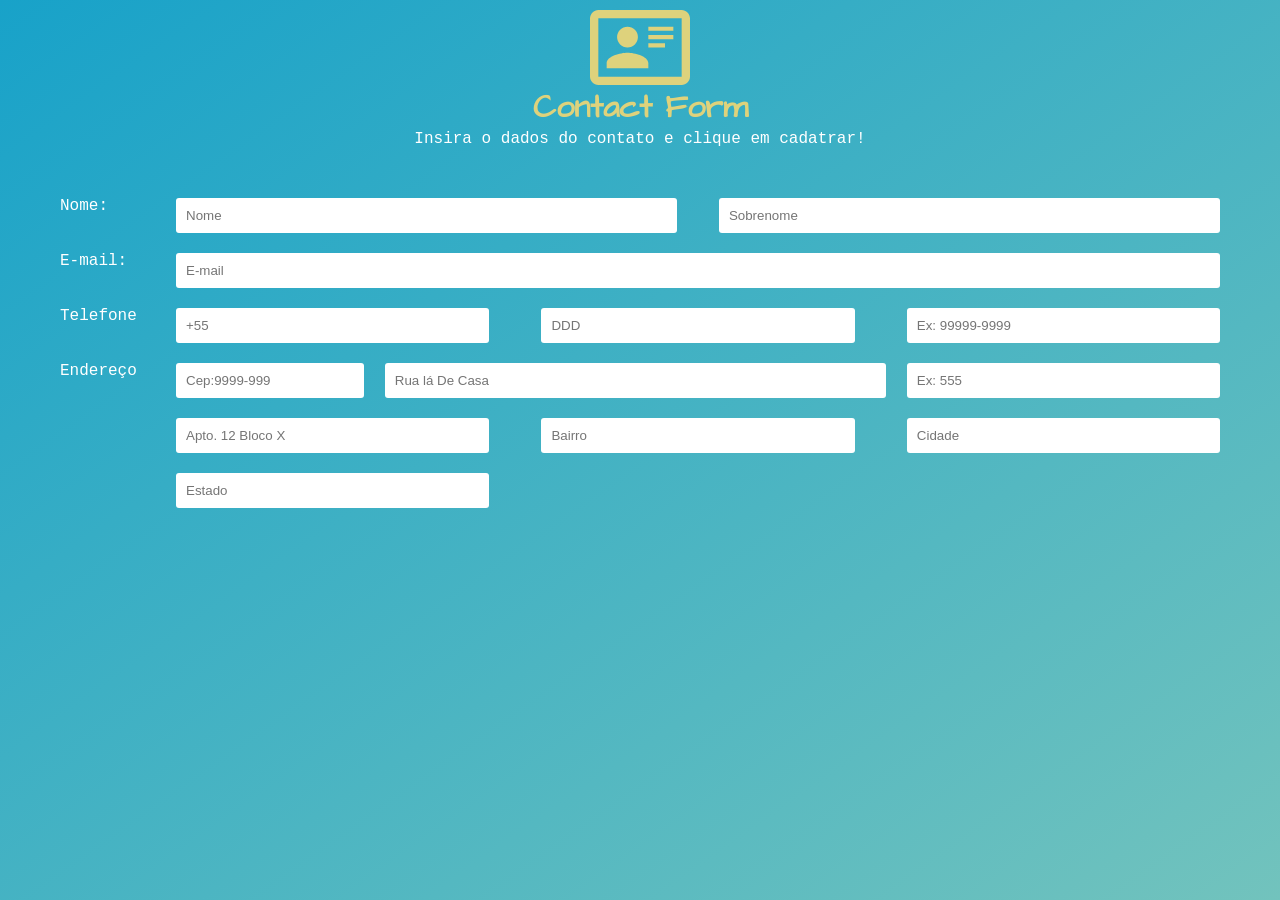
==== ContactForm/index.html @ 696fd2e1 "feito" ====
<!DOCTYPE html>
<html lang="pt-BR">

<head>
    <meta charset="UTF-8">
    <meta name="viewport" content="width=device-width, initial-scale=1.0">
    <title>ContactForm</title>
    <link rel="stylesheet" href="css/style.css">
</head>

<body>

    <header class="header">
        <div class="container container--flex-column">
            <img class="header__logo" src="./images/Vector.svg" alt="Logotipo do ContactForm">
            <h1 class="header__title">Contact Form</h1>
            <p class="header__text">Insira o dados do contato e clique em cadatrar!</p>
        </div>
    </header>

    <main>
        <div class="container">
            <form class="contact-form" action="">
                <div class="contact-form__linha">
                    <div class="contact-form__col-a">
                        <label class="contact-form__label" for="nome">Nome:</label>
                    </div>
                    <div class="contact-form__col-b">
                        <input class="contact-form__input contact-form__input--metade .contact-form__input:focus"
                            name="nome" id="nome" type="text" placeholder="Nome">
                        <input class="contact-form__input contact-form__input--metade .contact-form__input:focus"
                            name="sobrenome" id="sobrenome" type="text" placeholder="Sobrenome">
                    </div>
                </div>
                <div class="contact-form__linha">
                    <div class="contact-form__col-a">
                        <label class="contact-form__label" for="email">E-mail:</label>
                    </div>
                    <div class="contact-form__col-b">
                        <input class="contact-form__input contact-form__input--maximo" name="email" id="email"
                            type="email" placeholder="E-mail">
                    </div>
                </div>
                <div class="contact-form__linha">
                    <div class="contact-form__col-a">
                        <label class="contact-form__label" for="algo">Telefone</label>
                    </div>
                    <div class="contact-form__col-b">
                        <input class="contact-form__input   contact-form__input--tres" name="Telefone" id="Telefone"
                            type="Telefone" placeholder="+55">
                        <input class="contact-form__input contact-form__input--tres" name="Telefone" id="Telefone"
                            type="Telefone" placeholder="DDD">
                        <input class="contact-form__input contact-form__input--tres" name="Telefone" id="Telefone"
                            type="Telefone" placeholder="Ex: 99999-9999">
                    </div>
                </div>
                <div class="contact-form__linha">
                    <div class="contact-form__col-a">
                        <label class="contact-form__label" for="algo">Endereço</label>
                    </div>
                    <div class="contact-form__col-b">
                        <input class="contact-form__input contact-form__input--dois" name="endereco" id="endereco"
                            type="text" placeholder="Cep:9999-999">
                        <input class="contact-form__input contact-form__input--metade" name="endereco" id="endereco"
                            type="text" placeholder="Rua lá De Casa">
                        <input class="contact-form__input contact-form__input--tres" name="endereco" id="endereco"
                            type="text" placeholder="Ex: 555">
                    </div>
                </div>
                <div class="contact-form__linha">
                    <div class="contact-form__col-a">
                        <label class="contact-form__label" for="algo"></label>
                    </div>
                    <div class="contact-form__col-b">
                        <input class="contact-form__input   contact-form__input--tres" name="Telefone" id="Telefone"
                            type="Telefone" placeholder="Apto. 12 Bloco X">
                        <input class="contact-form__input contact-form__input--tres" name="Telefone" id="Telefone"
                            type="Telefone" placeholder="Bairro">
                        <input class="contact-form__input contact-form__input--tres" name="Telefone" id="Telefone"
                            type="Telefone" placeholder="Cidade">
                    </div>
                </div>
                <div class="contact-form__linha">
                    <div class="contact-form__col-a">
                        <label class="contact-form__label" for="algo"></label>
                    </div>
                    <div class="contact-form__col-b">
                        <input class="contact-form__input contact-form__input--tres" name="Telefone" id="Telefone"
                            type="Telefone" placeholder="Estado">
            </form>
        </div>
    </main>
</body>

</html>
---- ContactForm/css/style.css ----
@font-face {
    font-family: architech;
    src: url(./Fonts/Architects_Daughter/ArchitectsDaughter-Regular.ttf);
}

* {
    margin: 0;
    padding: 0;
    box-sizing: border-box;
}

body {
    background-image: linear-gradient(to right bottom, #18a2c9, #72c3bd);
    background-repeat: no-repeat;
    width: 100vw;
    height: 100vh;
}

.container {
    width: 100%;
    max-width: 1200px;
    margin: 0 auto;
    /*  border: 1px solid white;*/
}

.container--flex-column {
    display: flex;
    flex-direction: column;
    justify-content: center;
    align-items: center;
}

.header {
    padding: 10px;
    /*height: 80px;*/
    /* border: 1px solid red;*/
}

.header__logo {
    width: 100px;
}

.header__text {
    font-family: 'Courier New', Courier, monospace;
    color: white;
}

.header__title {
    font-family: architech;
    color: #DED27C;
}

.contact-form {
    padding: 20px;
    /* border: 1px solid #DED27C;*/
}

.contact-form__linha {
    display: flex;
    /* border: 1px solid red;*/
}

.contact-form__col-a {
    width: 10%;
    display: flex;
    align-items: center;
}

.contact-form__col-b {
    width: 90%;
    display: flex;
    flex-direction: row;
    justify-content: space-between;
}

.contact-form__col-c {
    width: 90%;
    display: flex;
    flex-direction: row;
}


.contact-form__input {
    color: #18a2c9;
    padding: 5px 10px;
    border: none;
    border-radius: 3px;
    outline: none;
    transition: background-color 0.4s, color 0.4s, border 0.4s;
    margin-top: 20px;
}

.contact-form__input:focus {
    background-color: #72c3bd;
    color: #ffffff;
    border: 1px solid #ffffff;
}

.contact-form__input--dois {
    width: 18%;
    height: 35px;
}

.contact-form__input--tres{
width: 30%;
height: 35px;
}

.contact-form__input--metade {
    width: 48%;
    height: 35px;
}

.contact-form__input--maximo {
    width: 100%;
    height: 35px;
}

.contact-form__label {
    font-family: 'Courier New', Courier, monospace;
    color: #ffffff;
    font-weight: 500;
}


/*Tablet BreakPoint*/
@media screen and (max-width: 991px) {}

/*Mobile BreakPoint*/
@media screen and (max-width: 767px) {}
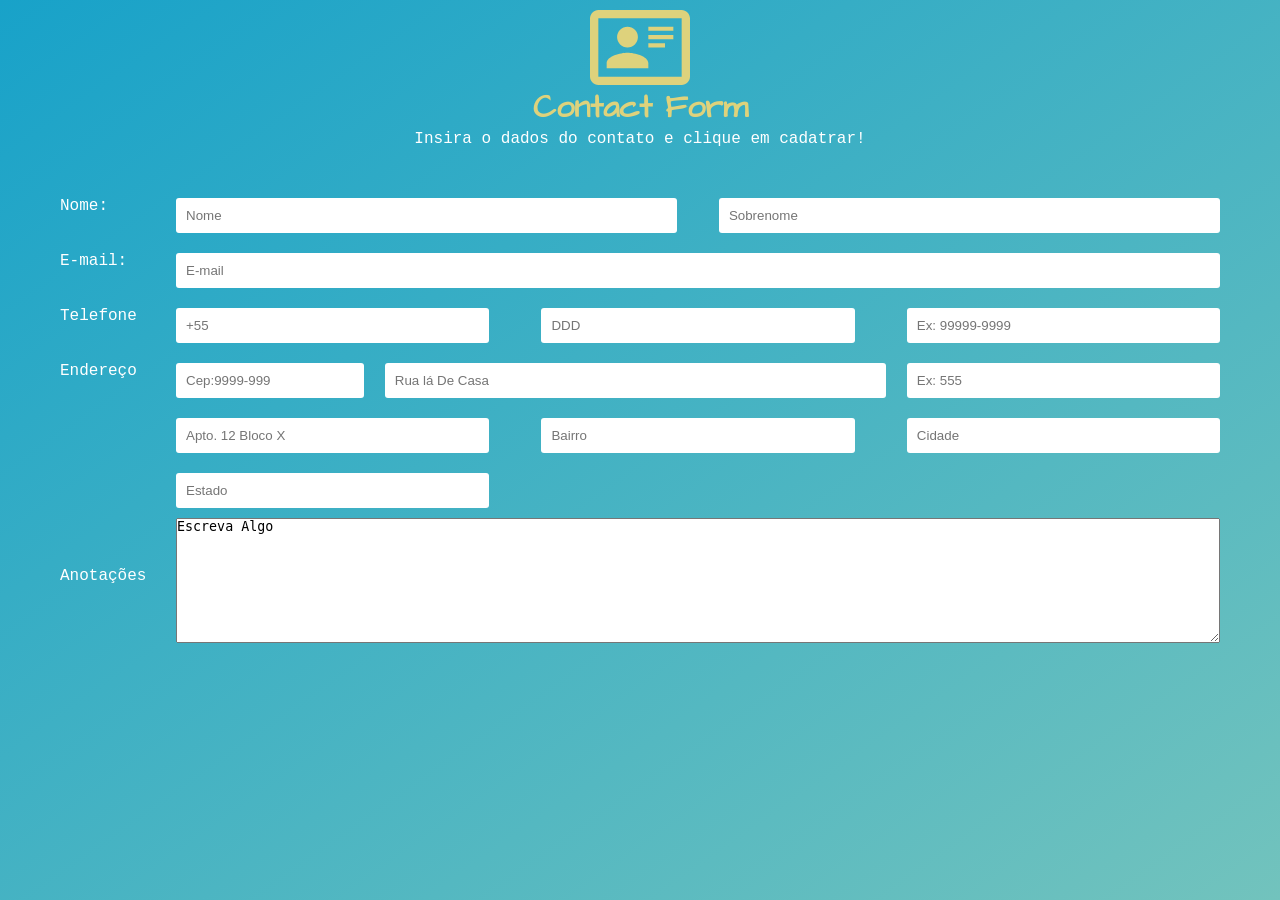
==== commit 1fe0e764: "feito" ====
--- a/ContactForm/index.html
+++ b/ContactForm/index.html
@@ -69,15 +69,15 @@
                 </div>
                 <div class="contact-form__linha">
                     <div class="contact-form__col-a">
-                        <label class="contact-form__label" for="algo"></label>
+                        <label class="contact-form__label" for="AP"></label>
                     </div>
                     <div class="contact-form__col-b">
-                        <input class="contact-form__input   contact-form__input--tres" name="Telefone" id="Telefone"
-                            type="Telefone" placeholder="Apto. 12 Bloco X">
-                        <input class="contact-form__input contact-form__input--tres" name="Telefone" id="Telefone"
-                            type="Telefone" placeholder="Bairro">
-                        <input class="contact-form__input contact-form__input--tres" name="Telefone" id="Telefone"
-                            type="Telefone" placeholder="Cidade">
+                        <input class="contact-form__input   contact-form__input--tres" name="AP" id="AP" type="AP"
+                            placeholder="Apto. 12 Bloco X">
+                        <input class="contact-form__input contact-form__input--tres" name="AP" id="AP" type="AP"
+                            placeholder="Bairro">
+                        <input class="contact-form__input contact-form__input--tres" name="AP" id="AP" type="AP"
+                            placeholder="Cidade">
                     </div>
                 </div>
                 <div class="contact-form__linha">
@@ -85,8 +85,20 @@
                         <label class="contact-form__label" for="algo"></label>
                     </div>
                     <div class="contact-form__col-b">
-                        <input class="contact-form__input contact-form__input--tres" name="Telefone" id="Telefone"
-                            type="Telefone" placeholder="Estado">
+                        <input class="contact-form__input contact-form__input--tres" name="Estado" id="Estado"
+                            type="Estado" placeholder="Estado">
+                    </div>
+                </div>
+
+
+                <div class="contact-form__linha">
+                    <div class="contact-form__col-a">
+                        <label class="contact-form__label" for="AP">Anotações</label>
+                    </div>
+                    <div class="contact-form__col-b">
+                        <textarea class="Textarea" name="Message" id="">Escreva Algo</textarea>
+                    </div>
+                </div>
             </form>
         </div>
     </main>
--- a/ContactForm/css/style.css
+++ b/ContactForm/css/style.css
@@ -116,6 +116,11 @@
     height: 35px;
 }
 
+.Textarea{ width: 100%;
+    height: 125px;
+margin-top: 10px ; 
+}
+
 .contact-form__label {
     font-family: 'Courier New', Courier, monospace;
     color: #ffffff;
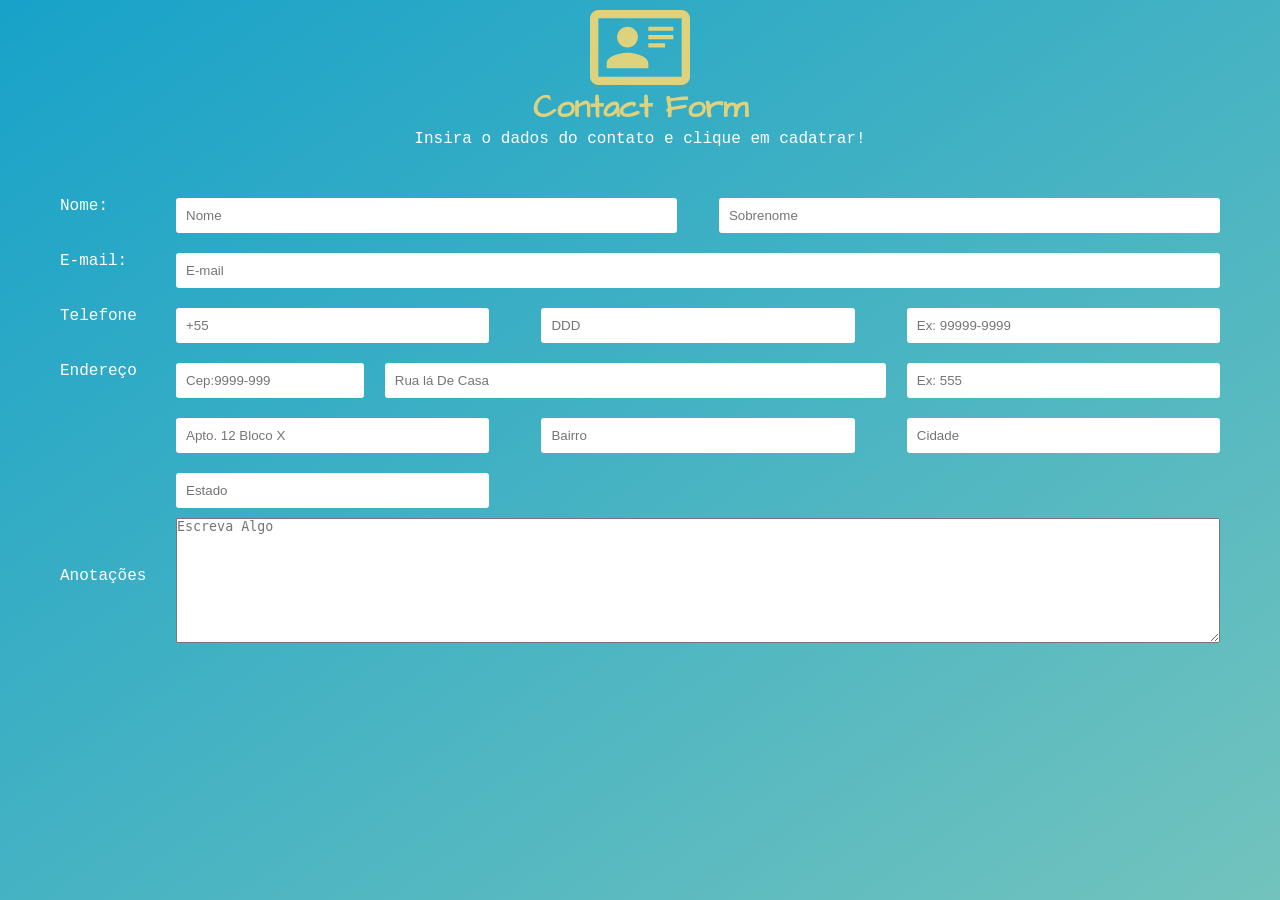
==== commit a75a1033: "feito" ====
--- a/ContactForm/index.html
+++ b/ContactForm/index.html
@@ -96,7 +96,7 @@
                         <label class="contact-form__label" for="AP">Anotações</label>
                     </div>
                     <div class="contact-form__col-b">
-                        <textarea class="Textarea" name="Message" id="">Escreva Algo</textarea>
+                        <textarea class="Textarea" name="Message" id="" placeholder="Escreva Algo"></textarea>
                     </div>
                 </div>
             </form>
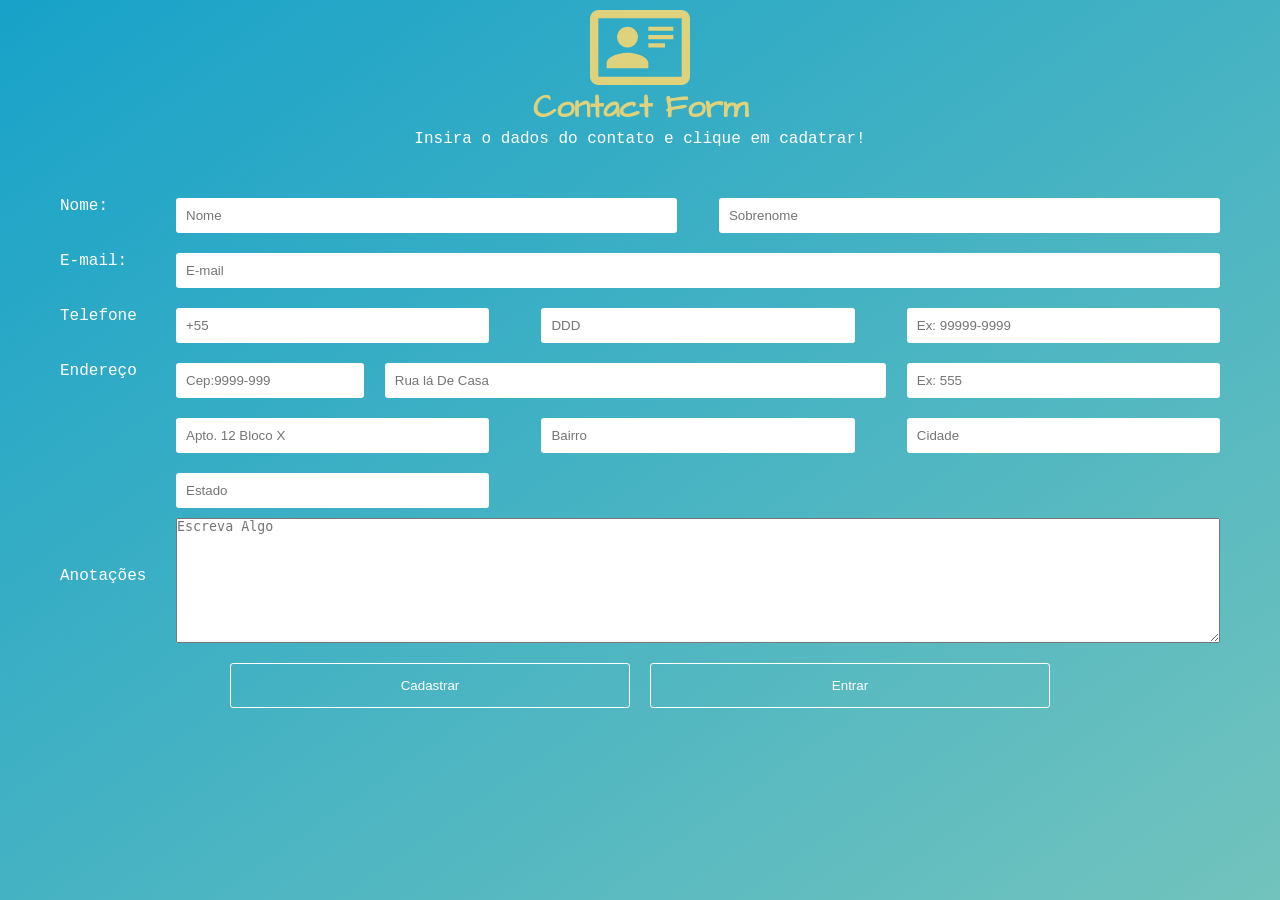
==== commit 045f3298: "feito" ====
--- a/ContactForm/index.html
+++ b/ContactForm/index.html
@@ -100,6 +100,11 @@
                     </div>
                 </div>
             </form>
+            <article class="contact-button">
+                <button class="contact-button__cadastro" type="submit">Cadastrar</button>
+                <button class="contact-button__entrar" type="submit">Entrar</button>
+            </article>
+
         </div>
     </main>
 </body>
--- a/ContactForm/css/style.css
+++ b/ContactForm/css/style.css
@@ -101,9 +101,9 @@
     height: 35px;
 }
 
-.contact-form__input--tres{
-width: 30%;
-height: 35px;
+.contact-form__input--tres {
+    width: 30%;
+    height: 35px;
 }
 
 .contact-form__input--metade {
@@ -116,9 +116,10 @@
     height: 35px;
 }
 
-.Textarea{ width: 100%;
+.Textarea {
+    width: 100%;
     height: 125px;
-margin-top: 10px ; 
+    margin-top: 10px;
 }
 
 .contact-form__label {
@@ -127,6 +128,33 @@
     font-weight: 500;
 }
 
+.contact-button {
+    display: flex;
+    align-items: center;
+    justify-content: center;
+    gap: 20px;
+}
+
+.contact-button__cadastro {
+    width: 400px;
+    height: 45px;
+    color: white;
+    background-color: transparent;
+    border: white solid 1px;
+    border-radius: 3px;
+}
+
+.contact-button__entrar {
+    width: 400px;
+    height: 45px;
+    color: white;
+    background-color: transparent;
+    border: white solid 1px;
+    border-radius: 3px;
+}
+
+
+
 
 /*Tablet BreakPoint*/
 @media screen and (max-width: 991px) {}
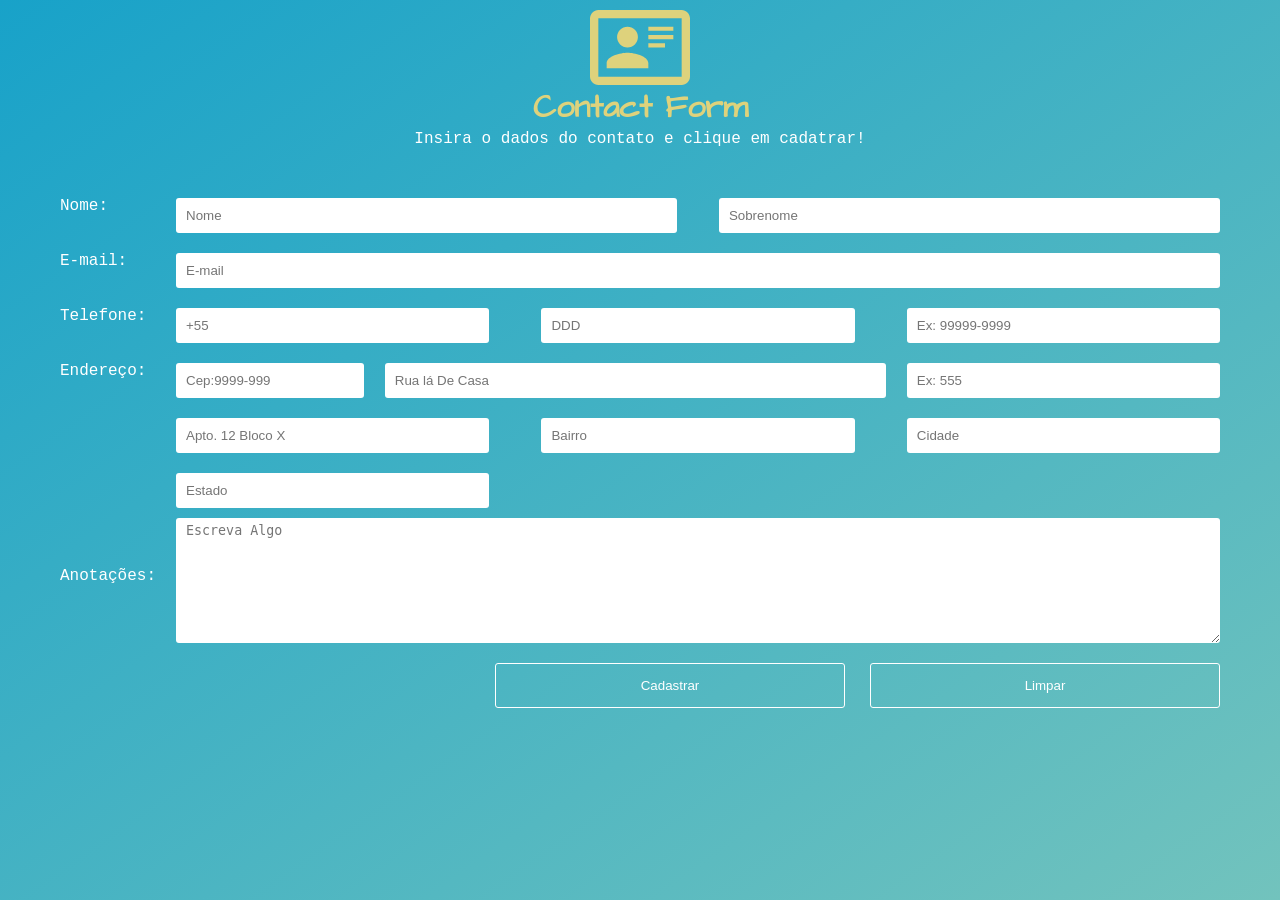
==== commit 6fd7aefa: "Finalizada a versão desktop do Contacform" ====
--- a/ContactForm/index.html
+++ b/ContactForm/index.html
@@ -43,7 +43,7 @@
                 </div>
                 <div class="contact-form__linha">
                     <div class="contact-form__col-a">
-                        <label class="contact-form__label" for="algo">Telefone</label>
+                        <label class="contact-form__label" for="algo">Telefone:</label>
                     </div>
                     <div class="contact-form__col-b">
                         <input class="contact-form__input   contact-form__input--tres" name="Telefone" id="Telefone"
@@ -56,7 +56,7 @@
                 </div>
                 <div class="contact-form__linha">
                     <div class="contact-form__col-a">
-                        <label class="contact-form__label" for="algo">Endereço</label>
+                        <label class="contact-form__label" for="algo">Endereço:</label>
                     </div>
                     <div class="contact-form__col-b">
                         <input class="contact-form__input contact-form__input--dois" name="endereco" id="endereco"
@@ -93,20 +93,18 @@
 
                 <div class="contact-form__linha">
                     <div class="contact-form__col-a">
-                        <label class="contact-form__label" for="AP">Anotações</label>
+                        <label class="contact-form__label" for="AP">Anotações:</label>
                     </div>
                     <div class="contact-form__col-b">
-                        <textarea class="Textarea" name="Message" id="" placeholder="Escreva Algo"></textarea>
+                        <textarea class="Textarea contact-form__input" name="Message" id="" placeholder="Escreva Algo"></textarea>
                     </div>
                 </div>
+                <article class="contact-button">
+                    <button class="contact-button__cadastro contact-form__input" type="button" id="Cadastrar" name="Cadastrar">Cadastrar</button>
+                    <button class="contact-button__entrar contact-form__input" type="reset">Limpar</button>
+                </article>
             </form>
-            <article class="contact-button">
-                <button class="contact-button__cadastro" type="submit">Cadastrar</button>
-                <button class="contact-button__entrar" type="submit">Entrar</button>
-            </article>
-
         </div>
     </main>
 </body>
-
 </html>
--- a/ContactForm/css/style.css
+++ b/ContactForm/css/style.css
@@ -12,8 +12,8 @@
 body {
     background-image: linear-gradient(to right bottom, #18a2c9, #72c3bd);
     background-repeat: no-repeat;
-    width: 100vw;
-    height: 100vh;
+    width: 100%;
+    min-height: 100vh;
 }
 
 .container {
@@ -52,6 +52,8 @@
 
 .contact-form {
     padding: 20px;
+    width: auto;
+    height: auto;;
     /* border: 1px solid #DED27C;*/
 }
 
@@ -116,27 +118,33 @@
     height: 35px;
 }
 
-.Textarea {
-    width: 100%;
-    height: 125px;
-    margin-top: 10px;
-}
-
 .contact-form__label {
     font-family: 'Courier New', Courier, monospace;
     color: #ffffff;
     font-weight: 500;
 }
 
+.Textarea {
+    width: 100%;
+    height: 125px;
+    margin-top: 10px;
+    color: #18a2c9;
+    padding: 5px 10px;
+    border: none;
+    border-radius: 3px;
+    outline: none;
+    transition: background-color 0.4s, color 0.4s, border 0.4s;
+}
+
 .contact-button {
     display: flex;
     align-items: center;
-    justify-content: center;
-    gap: 20px;
+    justify-content: end;
+    gap: 25px;
 }
 
 .contact-button__cadastro {
-    width: 400px;
+    width: 350px;
     height: 45px;
     color: white;
     background-color: transparent;
@@ -145,7 +153,7 @@
 }
 
 .contact-button__entrar {
-    width: 400px;
+    width: 350px;
     height: 45px;
     color: white;
     background-color: transparent;
